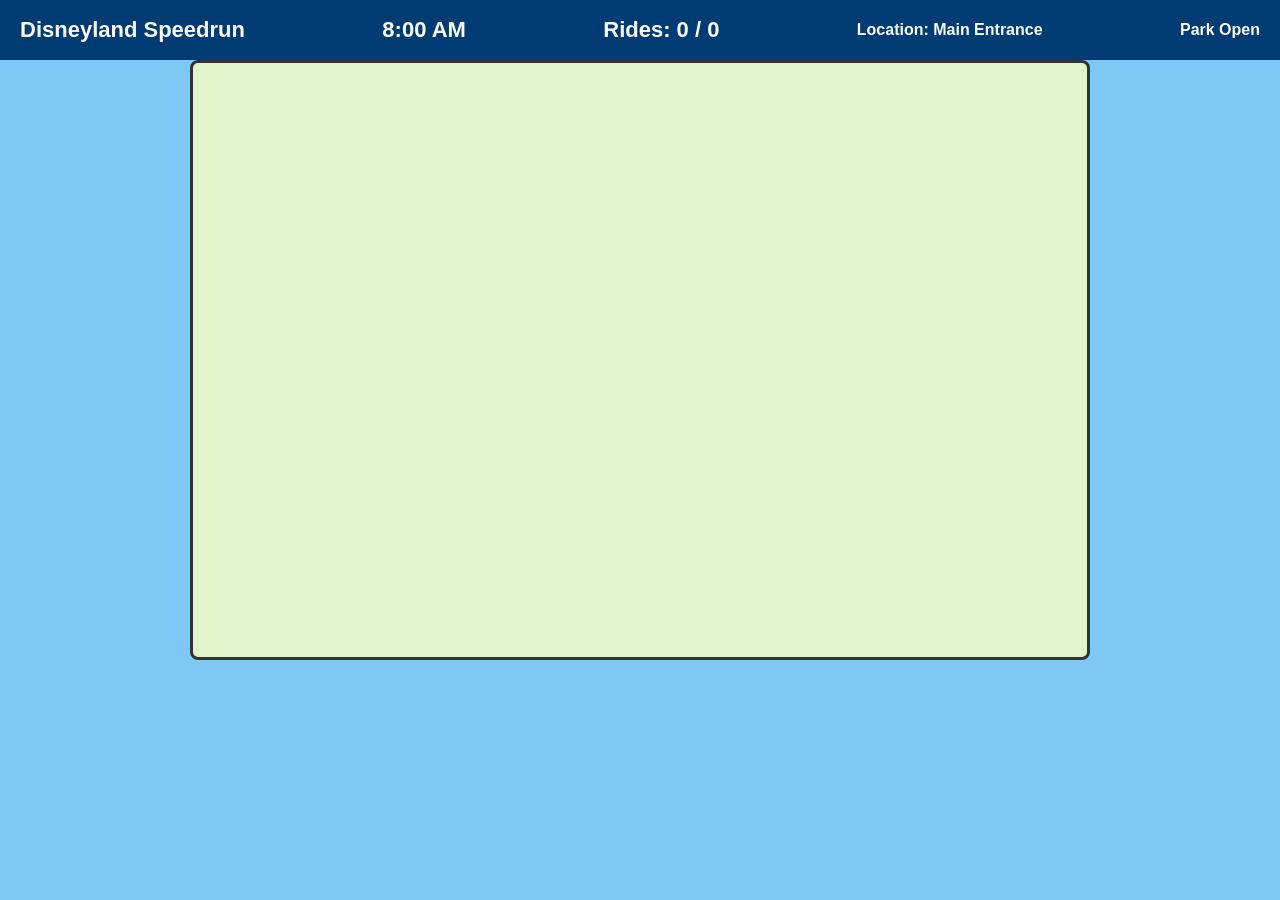
==== index.html @ a026b944 "Add waitTimes.js script to index.html" ====
<!DOCTYPE html>
<html lang="en">
<head>
  <meta charset="UTF-8">
  <title>Disneyland Speedrun</title>
  <link rel="stylesheet" href="style.css">
</head>

<body>

  <div id="topBar">
    <div id="title">Disneyland Speedrun</div>
    <div id="clock">8:00 AM</div>
    <div id="rides">Rides: 0 / 0</div>
    <div id="location">Location: Main Entrance</div>
    <div id="status">Park Open</div>
  </div>

  <canvas id="gameCanvas"></canvas>
  <div id="ridePanel">
    Select a ride
  </div>
  <script src="js/graph.js"></script>
  <script src="js/rides.js"></script>
  <script src="js/waitTimes.js"></script>
  <script src="js/gameTime.js"></script>
  <script src="js/player.js"></script>
  <script src="js/pathfinding.js"></script>
  <script src="js/simulation.js"></script>
  <script src="js/ui.js"></script>
  <script src="js/park.js"></script>
  <script src="js/game.js"></script>

</body>
</html>
---- style.css ----
* {
  box-sizing: border-box;
  margin: 0;
  padding: 0;
}

body{
  margin:0;
  background:#7ec8f5;
  font-family:Arial,sans-serif;
}

#topBar {
  position: absolute;
  top: 0;
  left: 0;

  width: 100%;
  height: 60px;

  background: #003366;
  color: white;

  display: flex;
  justify-content: space-between;
  align-items: center;

  padding: 0 25px;

  font-size: 22px;
  z-index: 100;
}

#title {
  font-weight: bold;
}

canvas{
  position:absolute;
  top:60px;
  left:50%;
  transform:translateX(-50%);

  width:min(90vw,900px);
  height:auto;

  aspect-ratio:3 / 2;

  background:#dff3c8;
  border:3px solid #333;
  border-radius:8px;
}
#topBar{
  display:flex;
  justify-content:space-between;
  align-items:center;
  padding:0 20px;
  height:60px;
  background:#003b73;
  color:white;
  font-weight:bold;
}

#location,
#status{
  font-size:16px;
}
#ridePanel{
  position:absolute;
  right:30px;
  top:120px;

  width:220px;
  padding:15px;

  background:white;
  border:2px solid #333;
  border-radius:8px;

  display:none;
}
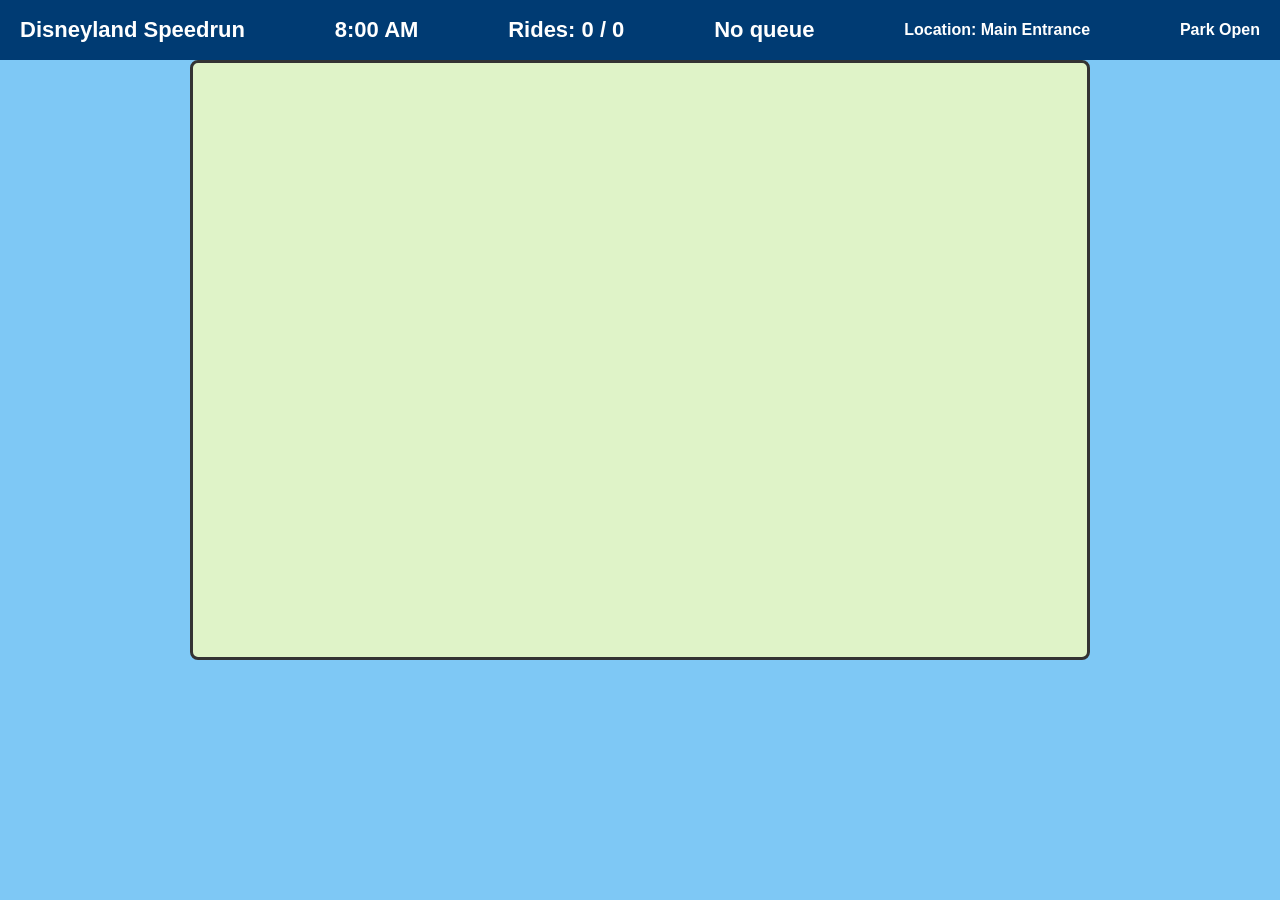
==== commit 2c14cf3e: "Add queue div and include queue.js script" ====
--- a/index.html
+++ b/index.html
@@ -12,6 +12,7 @@
     <div id="title">Disneyland Speedrun</div>
     <div id="clock">8:00 AM</div>
     <div id="rides">Rides: 0 / 0</div>
+    <div id="queue">No queue</div>
     <div id="location">Location: Main Entrance</div>
     <div id="status">Park Open</div>
   </div>
@@ -22,6 +23,7 @@
   </div>
   <script src="js/graph.js"></script>
   <script src="js/rides.js"></script>
+  <script src="js/queue.js"></script>
   <script src="js/waitTimes.js"></script>
   <script src="js/gameTime.js"></script>
   <script src="js/player.js"></script>
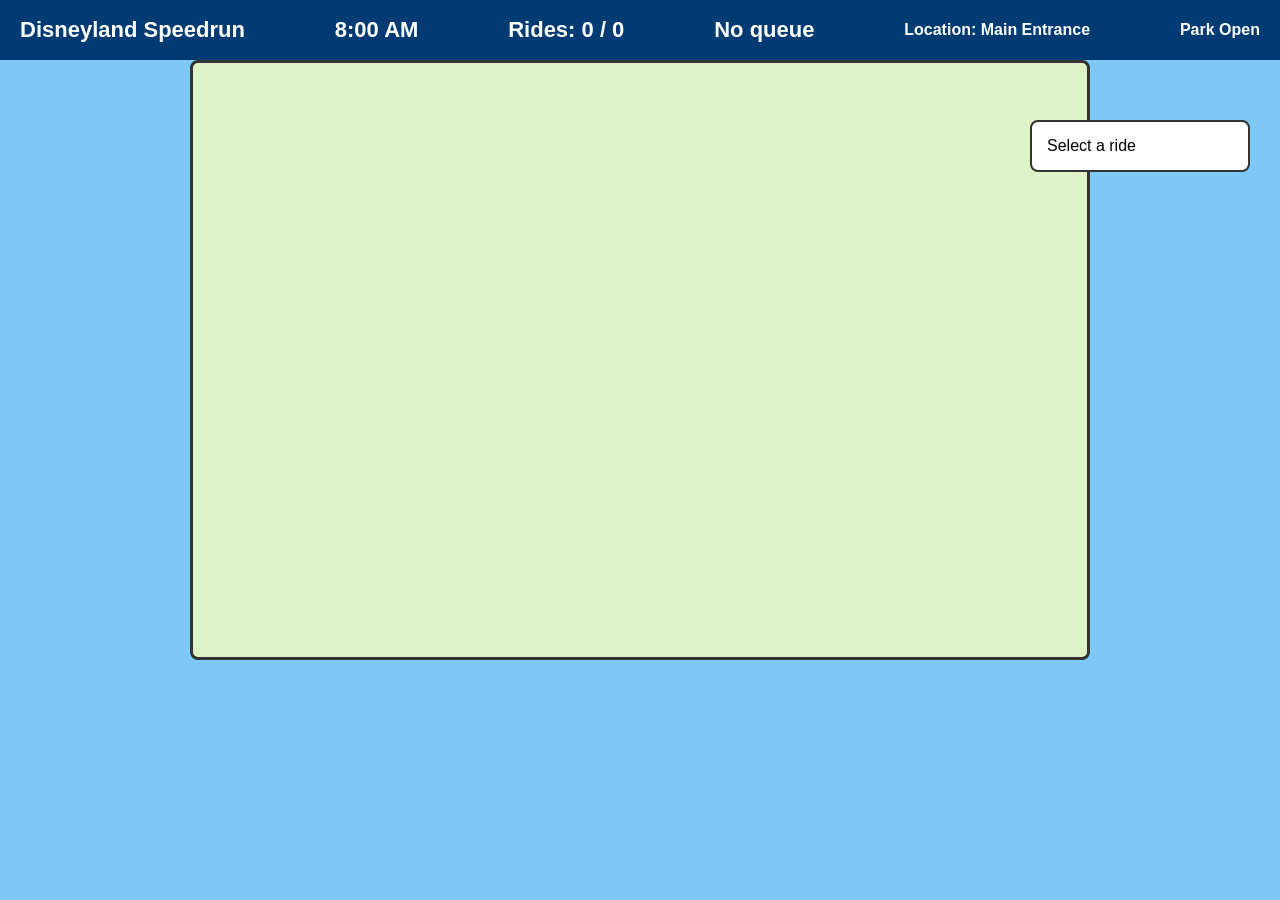
==== commit 50a448c0: "Refactor ridePanel and queuePanel divs" ====
--- a/index.html
+++ b/index.html
@@ -18,9 +18,13 @@
   </div>
 
   <canvas id="gameCanvas"></canvas>
-  <div id="ridePanel">
-    Select a ride
-  </div>
+<div id="ridePanel">
+  Select a ride
+</div>
+
+<div id="queuePanel">
+  No queue
+</div>
   <script src="js/graph.js"></script>
   <script src="js/rides.js"></script>
   <script src="js/queue.js"></script>
--- a/style.css
+++ b/style.css
@@ -77,5 +77,18 @@
   border:2px solid #333;
   border-radius:8px;
 
-  display:none;
+  #queuePanel{
+  position:absolute;
+  right:30px;
+  top:360px;
+
+  width:220px;
+  padding:15px;
+
+  background:white;
+  border:2px solid #333;
+  border-radius:8px;
+
+  display:block;
+  font-size:16px;
 }
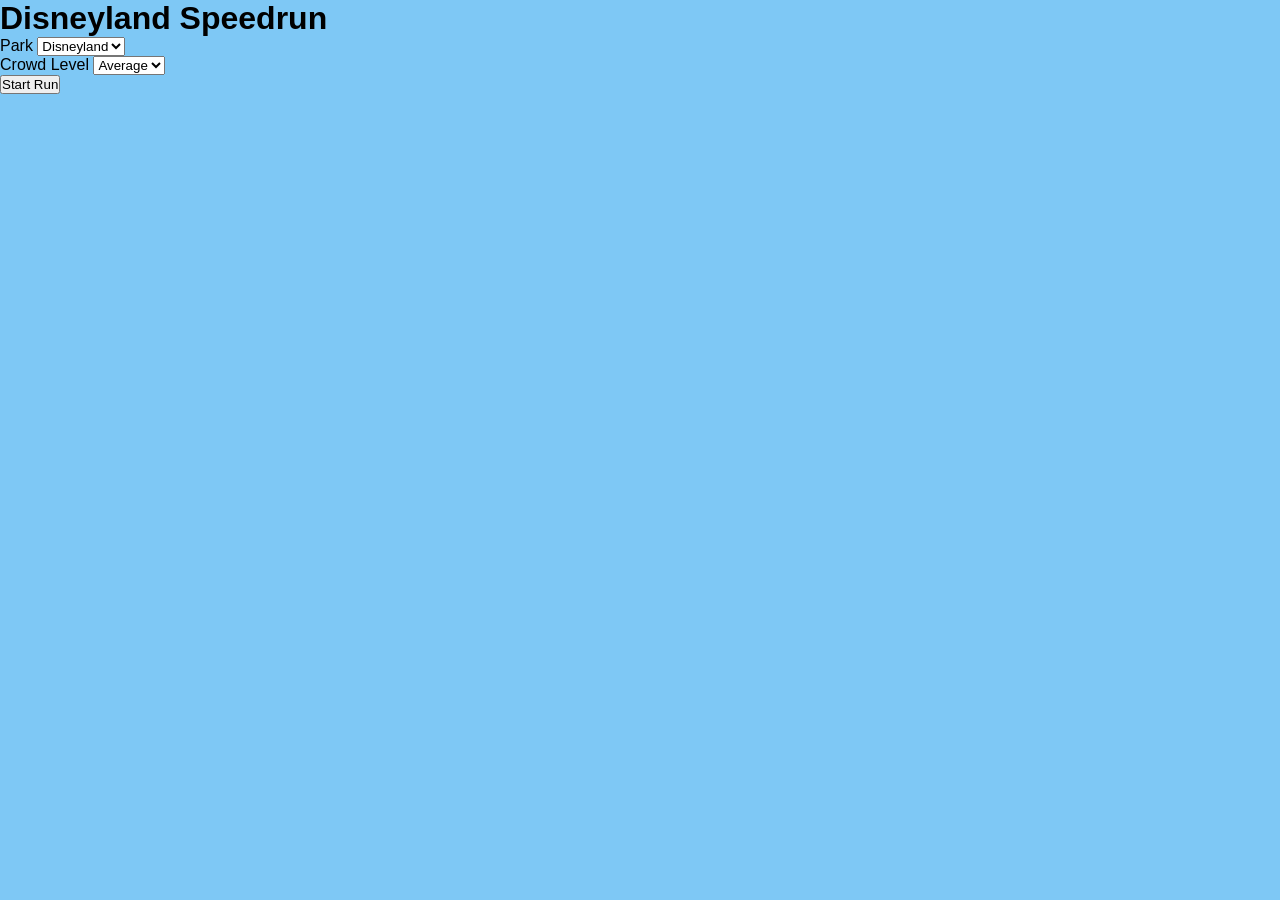
==== commit 23cbe29a: "Add initial HTML structure for Disneyland Speedrun" ====
--- a/index.html
+++ b/index.html
@@ -1,41 +1,41 @@
 <!DOCTYPE html>
 <html lang="en">
 <head>
-  <meta charset="UTF-8">
-  <title>Disneyland Speedrun</title>
-  <link rel="stylesheet" href="style.css">
+<meta charset="UTF-8">
+<title>Disneyland Speedrun</title>
+<link rel="stylesheet" href="style.css">
 </head>
 
 <body>
 
-  <div id="topBar">
-    <div id="title">Disneyland Speedrun</div>
-    <div id="clock">8:00 AM</div>
-    <div id="rides">Rides: 0 / 0</div>
-    <div id="queue">No queue</div>
-    <div id="location">Location: Main Entrance</div>
-    <div id="status">Park Open</div>
-  </div>
+<div id="menu">
 
-  <canvas id="gameCanvas"></canvas>
-<div id="ridePanel">
-  Select a ride
+<h1>Disneyland Speedrun</h1>
+
+<div class="option">
+<label>Park</label>
+<select id="park">
+<option>Disneyland</option>
+</select>
 </div>
 
-<div id="queuePanel">
-  No queue
+<div class="option">
+<label>Crowd Level</label>
+<select id="crowd">
+<option value=".75">Quiet</option>
+<option value="1" selected>Average</option>
+<option value="1.25">Busy</option>
+<option value="1.5">Holiday</option>
+</select>
 </div>
-  <script src="js/graph.js"></script>
-  <script src="js/rides.js"></script>
-  <script src="js/queue.js"></script>
-  <script src="js/waitTimes.js"></script>
-  <script src="js/gameTime.js"></script>
-  <script src="js/player.js"></script>
-  <script src="js/pathfinding.js"></script>
-  <script src="js/simulation.js"></script>
-  <script src="js/ui.js"></script>
-  <script src="js/park.js"></script>
-  <script src="js/game.js"></script>
+
+<button id="startGame">
+Start Run
+</button>
+
+</div>
+
+<script src="js/menu.js"></script>
 
 </body>
 </html>
--- a/style.css
+++ b/style.css
@@ -77,10 +77,13 @@
   border:2px solid #333;
   border-radius:8px;
 
-  #queuePanel{
+  display:none;
+}
+
+#queuePanel{
   position:absolute;
   right:30px;
-  top:360px;
+  top:340px;
 
   width:220px;
   padding:15px;
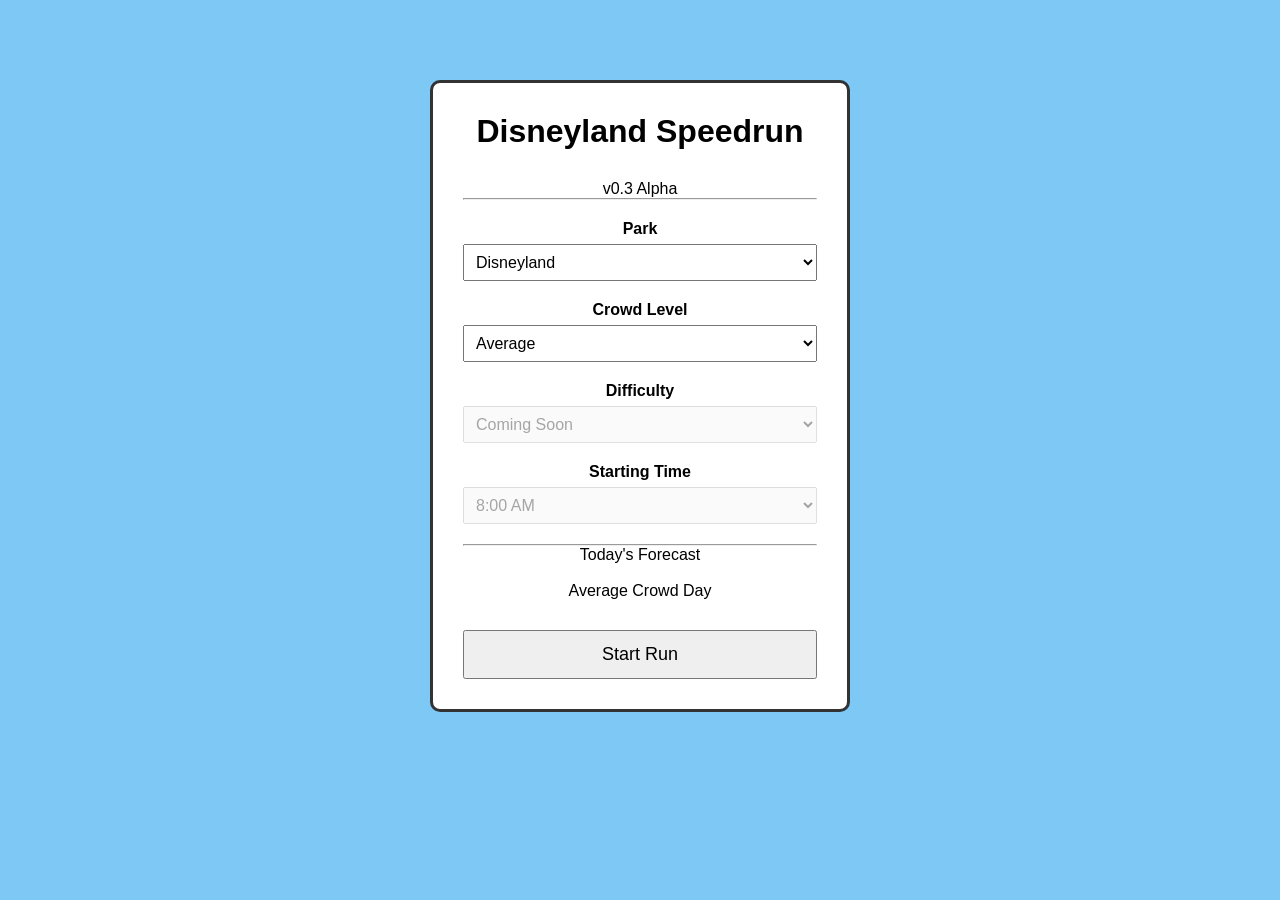
==== commit cb590939: "Update Disneyland Speedrun layout and options" ====
--- a/index.html
+++ b/index.html
@@ -7,35 +7,58 @@
 </head>
 
 <body>
-
 <div id="menu">
 
-<h1>Disneyland Speedrun</h1>
+  <h1>Disneyland Speedrun</h1>
 
-<div class="option">
-<label>Park</label>
-<select id="park">
-<option>Disneyland</option>
-</select>
-</div>
+  <div id="version">v0.3 Alpha</div>
 
-<div class="option">
-<label>Crowd Level</label>
-<select id="crowd">
-<option value=".75">Quiet</option>
-<option value="1" selected>Average</option>
-<option value="1.25">Busy</option>
-<option value="1.5">Holiday</option>
-</select>
-</div>
+  <hr>
 
-<button id="startGame">
-Start Run
-</button>
+  <div class="option">
+    <label>Park</label>
+    <select id="park">
+      <option>Disneyland</option>
+    </select>
+  </div>
+
+  <div class="option">
+    <label>Crowd Level</label>
+    <select id="crowd">
+      <option value=".75">Quiet</option>
+      <option value="1" selected>Average</option>
+      <option value="1.25">Busy</option>
+      <option value="1.5">Holiday</option>
+    </select>
+  </div>
+
+  <div class="option">
+    <label>Difficulty</label>
+    <select disabled>
+      <option>Coming Soon</option>
+    </select>
+  </div>
+
+  <div class="option">
+    <label>Starting Time</label>
+    <select disabled>
+      <option>8:00 AM</option>
+    </select>
+  </div>
+
+  <hr>
+
+  <div id="forecast">
+    Today's Forecast<br><br>
+    Average Crowd Day
+  </div>
+
+  <button id="startGame">
+    Start Run
+  </button>
 
 </div>
 
 <script src="js/menu.js"></script>
-
 </body>
 </html>
--- a/style.css
+++ b/style.css
@@ -95,3 +95,41 @@
   display:block;
   font-size:16px;
 }
+
+#menu{
+  width:420px;
+  margin:80px auto;
+  padding:30px;
+  background:#fff;
+  border:3px solid #333;
+  border-radius:10px;
+  text-align:center;
+}
+
+#menu h1{
+  margin-bottom:30px;
+}
+
+.option{
+  margin:20px 0;
+}
+
+.option label{
+  display:block;
+  margin-bottom:6px;
+  font-weight:bold;
+}
+
+.option select{
+  width:100%;
+  padding:8px;
+  font-size:16px;
+}
+
+#startGame{
+  margin-top:30px;
+  width:100%;
+  padding:12px;
+  font-size:18px;
+  cursor:pointer;
+}
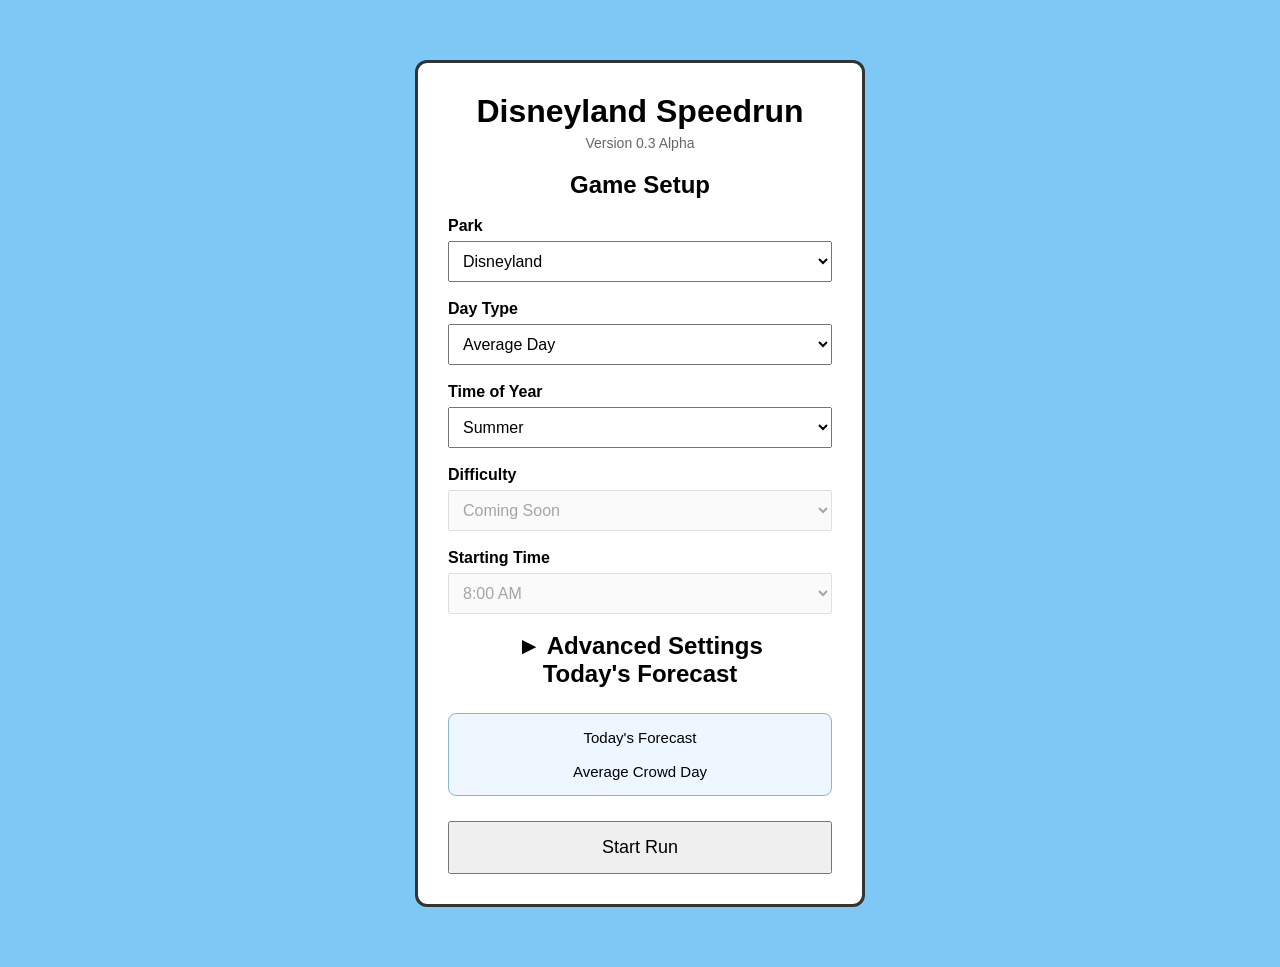
==== commit c37cbb30: "Refactor HTML structure and update labels" ====
--- a/index.html
+++ b/index.html
@@ -7,56 +7,87 @@
 </head>
 
 <body>
+  
 <div id="menu">
-
-  <h1>Disneyland Speedrun</h1>
-
-  <div id="version">v0.3 Alpha</div>
-
-  <hr>
-
+<h1>Disneyland Speedrun</h1>
+<div id="version">Version 0.3 Alpha</div>
+<div class="card">
+  <h2>Game Setup</h2>
   <div class="option">
     <label>Park</label>
     <select id="park">
       <option>Disneyland</option>
     </select>
   </div>
-
   <div class="option">
-    <label>Crowd Level</label>
+    <label>Day Type</label>
     <select id="crowd">
-      <option value=".75">Quiet</option>
-      <option value="1" selected>Average</option>
-      <option value="1.25">Busy</option>
+      <option value=".75">Quiet Day</option>
+      <option value="1" selected>Average Day</option>
+      <option value="1.25">Busy Day</option>
       <option value="1.5">Holiday</option>
     </select>
   </div>
-
+  <div class="option">
+    <label>Time of Year</label>
+    <select id="season">
+      <option selected>Summer</option>
+      <option>Spring</option>
+      <option>Halloween</option>
+      <option>Holiday</option>
+    </select>
+  </div>
   <div class="option">
     <label>Difficulty</label>
     <select disabled>
       <option>Coming Soon</option>
     </select>
   </div>
-
   <div class="option">
     <label>Starting Time</label>
     <select disabled>
       <option>8:00 AM</option>
     </select>
   </div>
-
-  <hr>
-
+</div>
+<div class="card">
+  <h2 id="advancedToggle">
+    ► Advanced Settings
+  </h2>
+  <div id="advancedSettings" style="display:none;">
+    <h3>Needs</h3>
+    <label><input type="checkbox" id="bathroom"> Bathroom</label><br>
+    <label><input type="checkbox" id="food"> Food</label><br>
+    <label><input type="checkbox" id="happiness"> Happiness</label><br>
+    <label><input type="checkbox" id="fatigue"> Fatigue</label>
+    <h3>Map</h3>
+    <label>
+      <input
+        type="checkbox"
+        id="rideLabels"
+        checked
+      >
+      Ride Labels
+    </label><br>
+    <label>
+      <input
+        type="checkbox"
+        id="junctionLabels"
+        checked
+      >
+      Junction Labels
+    </label>
+  </div>
+</div>
+<div class="card">
+  <h2>Today's Forecast</h2>
   <div id="forecast">
-    Today's Forecast<br><br>
     Average Crowd Day
   </div>
-
-  <button id="startGame">
-    Start Run
-  </button>
-
+</div>
+<button id="startGame">
+  Start Run
+</button>
 </div>
 
 <script src="js/menu.js"></script>
--- a/style.css
+++ b/style.css
@@ -97,39 +97,77 @@
 }
 
 #menu{
-  width:420px;
-  margin:80px auto;
+  width:450px;
+  margin:60px auto;
   padding:30px;
-  background:#fff;
+  background:white;
   border:3px solid #333;
-  border-radius:10px;
+  border-radius:12px;
   text-align:center;
 }
 
 #menu h1{
-  margin-bottom:30px;
+  margin-bottom:5px;
+}
+
+#version{
+  color:#666;
+  font-size:14px;
+  margin-bottom:20px;
 }
 
 .option{
-  margin:20px 0;
+  margin:18px 0;
+  text-align:left;
 }
 
 .option label{
   display:block;
+  font-weight:bold;
   margin-bottom:6px;
-  font-weight:bold;
 }
 
 .option select{
   width:100%;
-  padding:8px;
+  padding:10px;
   font-size:16px;
 }
 
+#forecast{
+  margin:25px 0;
+  padding:15px;
+  background:#eef7ff;
+  border:1px solid #8ab4d6;
+  border-radius:8px;
+  font-size:15px;
+}
+
 #startGame{
-  margin-top:30px;
   width:100%;
-  padding:12px;
+  padding:14px;
   font-size:18px;
   cursor:pointer;
 }
+#mapControls{
+  position:absolute;
+  left:20px;
+  top:90px;
+
+  display:flex;
+  flex-direction:column;
+  gap:5px;
+
+  z-index:200;
+}
+
+#mapControls button{
+  width:45px;
+  height:35px;
+
+  font-size:20px;
+  cursor:pointer;
+
+  background:white;
+  border:2px solid #333;
+  border-radius:5px;
+}
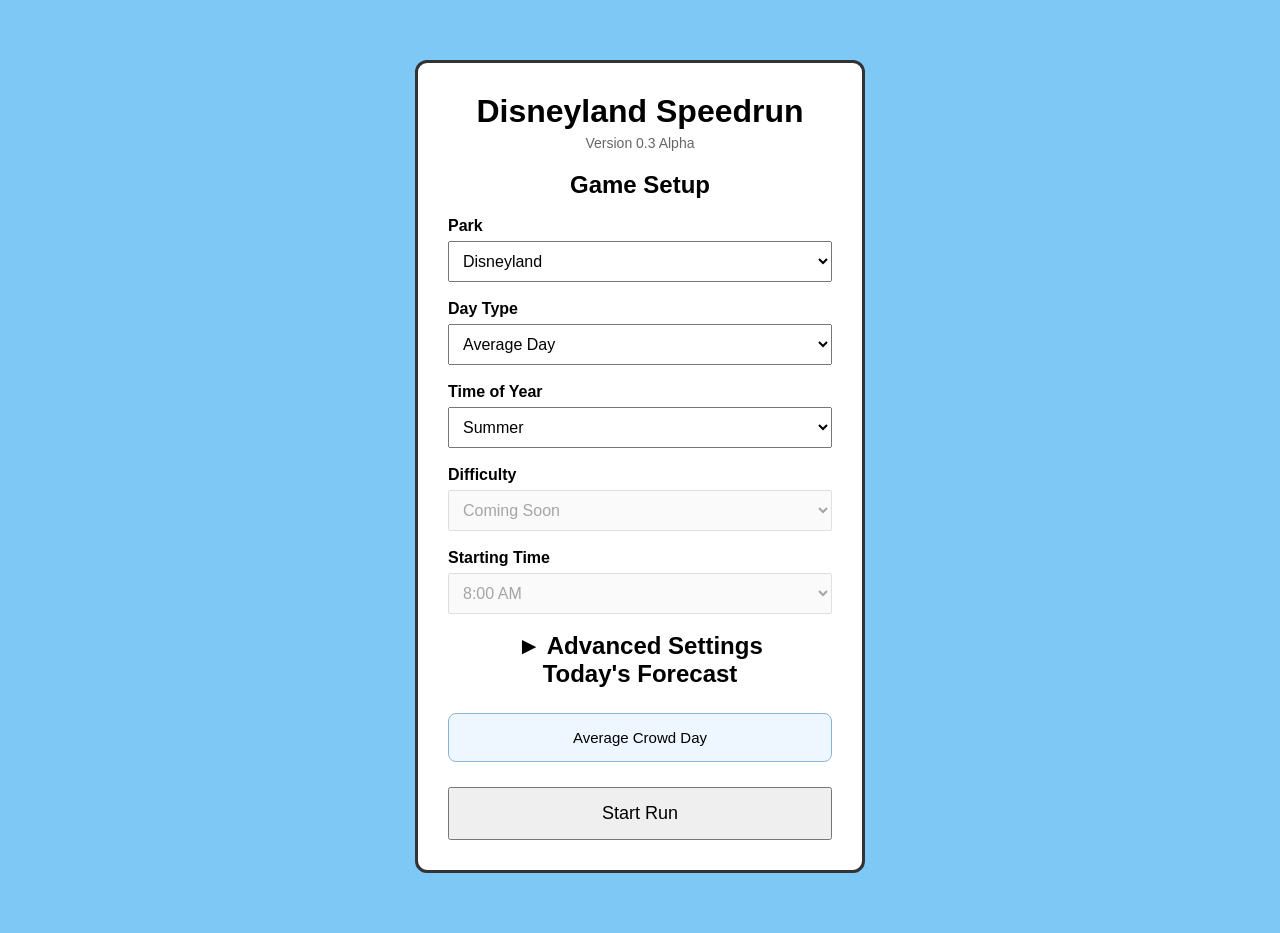
==== commit 29ff4a5b: "Add node size and text size inputs to index.html Added input fields for node size and text size with" ====
--- a/index.html
+++ b/index.html
@@ -77,6 +77,29 @@
       >
       Junction Labels
     </label>
+    <h3>Map Size</h3>
+
+<label>
+  Node Size
+  <input 
+    id="nodeSize"
+    type="number"
+    value="40"
+    min="10"
+    max="100"
+  >
+</label>
+
+<label>
+  Text Size
+  <input
+    id="textSize"
+    type="number"
+    value="14"
+    min="6"
+    max="40"
+  >
+</label>
   </div>
 </div>
 <div class="card">
